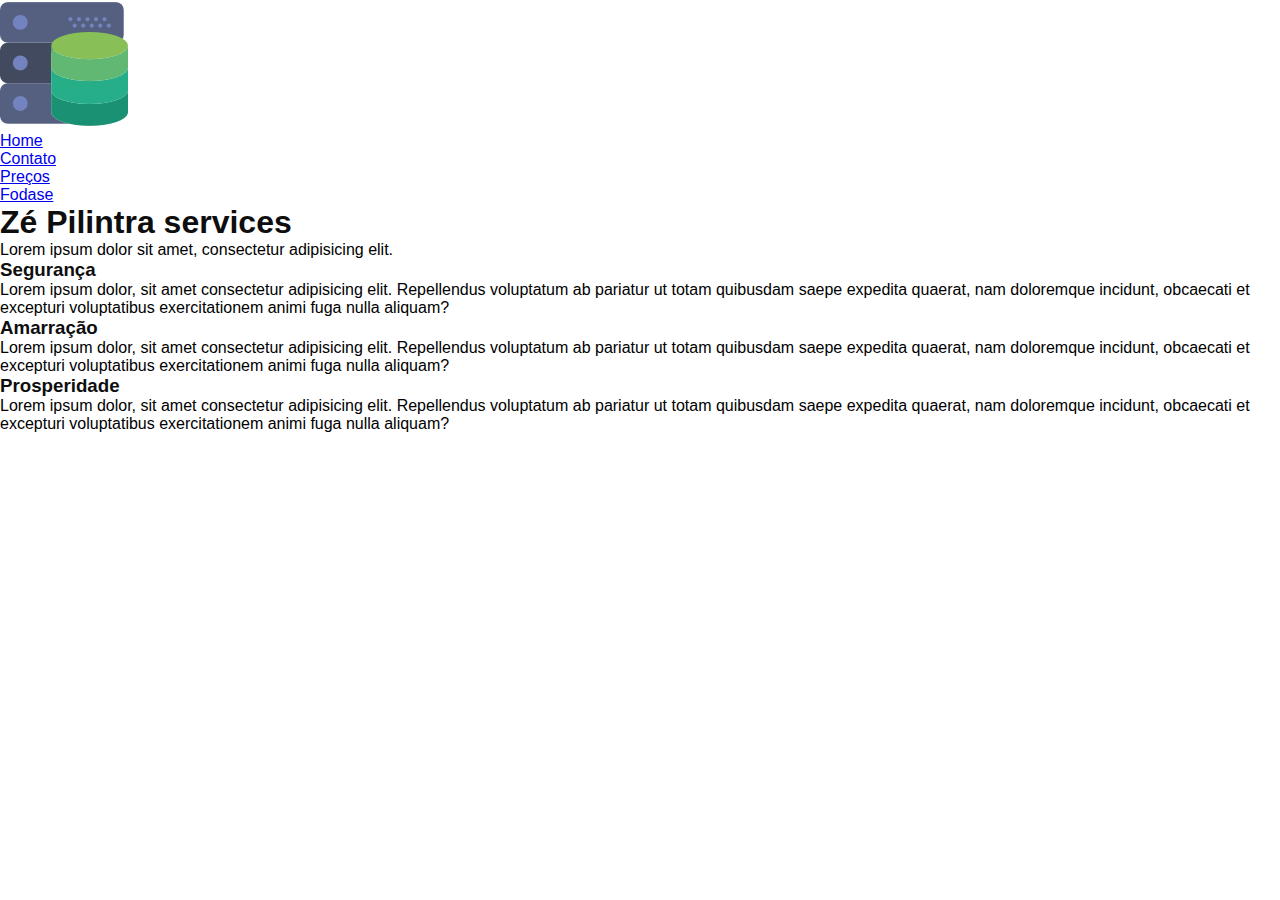
==== index.html @ 45987063 "primeirasalteracoes" ====
<!DOCTYPE html>
<html lang="pt-br">
<head>
    <meta charset="UTF-8">
    <meta name="viewport" content="width=device-width, initial-scale=1.0">
    <title>Responsivex</title>
    <link rel="stylesheet" href="css/styles.css">
    <link rel="stylesheet"
    href="https://cdnjs.cloudflare.com/ajax/libs/font-awesome/6.2.0/css/all.min.css"
    integrity="sha512-xh6O/CkQoPOWDdYTDqeRdPCVd1SpvCA9XXcUnZS2FmJNp1coAFzvtCN9BmamE+4aHK8yyUHUSCcJHgXloTyT2A=="
    crossorigin="anonymous"
    referrerpolicy="no-referrer"/>
</head>
<body>
<div class="container">
        <div class="nav-container">
            <nav>
                <a href="#">
                    <img src="imgs/hdchostlogo.png" alt="icone-fodase">
                </a>
                <ul class="navbar-items">
                    <li><a href="#">Home</a></li>
                    <li><a href="#">Contato</a></li>
                    <li><a href="#">Preços</a></li>
                    <li><a href="#" class="default-btn">Fodase</a></li>
                </ul>
            </nav>
        </div>
<main>
        <div class="banner">
            <h1>Zé Pilintra services</h1>
            <p>Lorem ipsum dolor sit amet, consectetur adipisicing elit.</p>
        </div>
    <section class="services-container">
        <ul>
            <li>
                <i class="fas fa-shield-alt"></i>
                <h3>Segurança</h3>
                <p>Lorem ipsum dolor, sit amet consectetur adipisicing elit. Repellendus voluptatum ab pariatur ut
                    totam quibusdam saepe expedita quaerat, nam doloremque incidunt, obcaecati et excepturi voluptatibus 
                    exercitationem animi fuga nulla aliquam?</p>
            </li>

            <li>
                <i class="fas fa-comments"></i>
                <h3>Amarração</h3>
                <p>Lorem ipsum dolor, sit amet consectetur adipisicing elit. Repellendus voluptatum ab pariatur ut
                     totam quibusdam saepe expedita quaerat, nam doloremque incidunt, obcaecati et excepturi voluptatibus 
                     exercitationem animi fuga nulla aliquam?</p>
            </li>

            <li>
                <h3>Prosperidade</h3>
                <i class="fas fa-rocket"></i>
                <p>Lorem ipsum dolor, sit amet consectetur adipisicing elit. Repellendus voluptatum ab pariatur ut
                    totam quibusdam saepe expedita quaerat, nam doloremque incidunt, obcaecati et excepturi voluptatibus 
                    exercitationem animi fuga nulla aliquam?</p>
            </li>
        </ul>
    </section>
</main>

</div>
</body>
</html>
---- css/styles.css ----
* {
    margin: 0;
    padding: 0;
    box-sizing: border-box;
    font-family: Arial, Helvetica, sans-serif;
}

h1, h2, h3 {
    color: #0e0e0e;
}
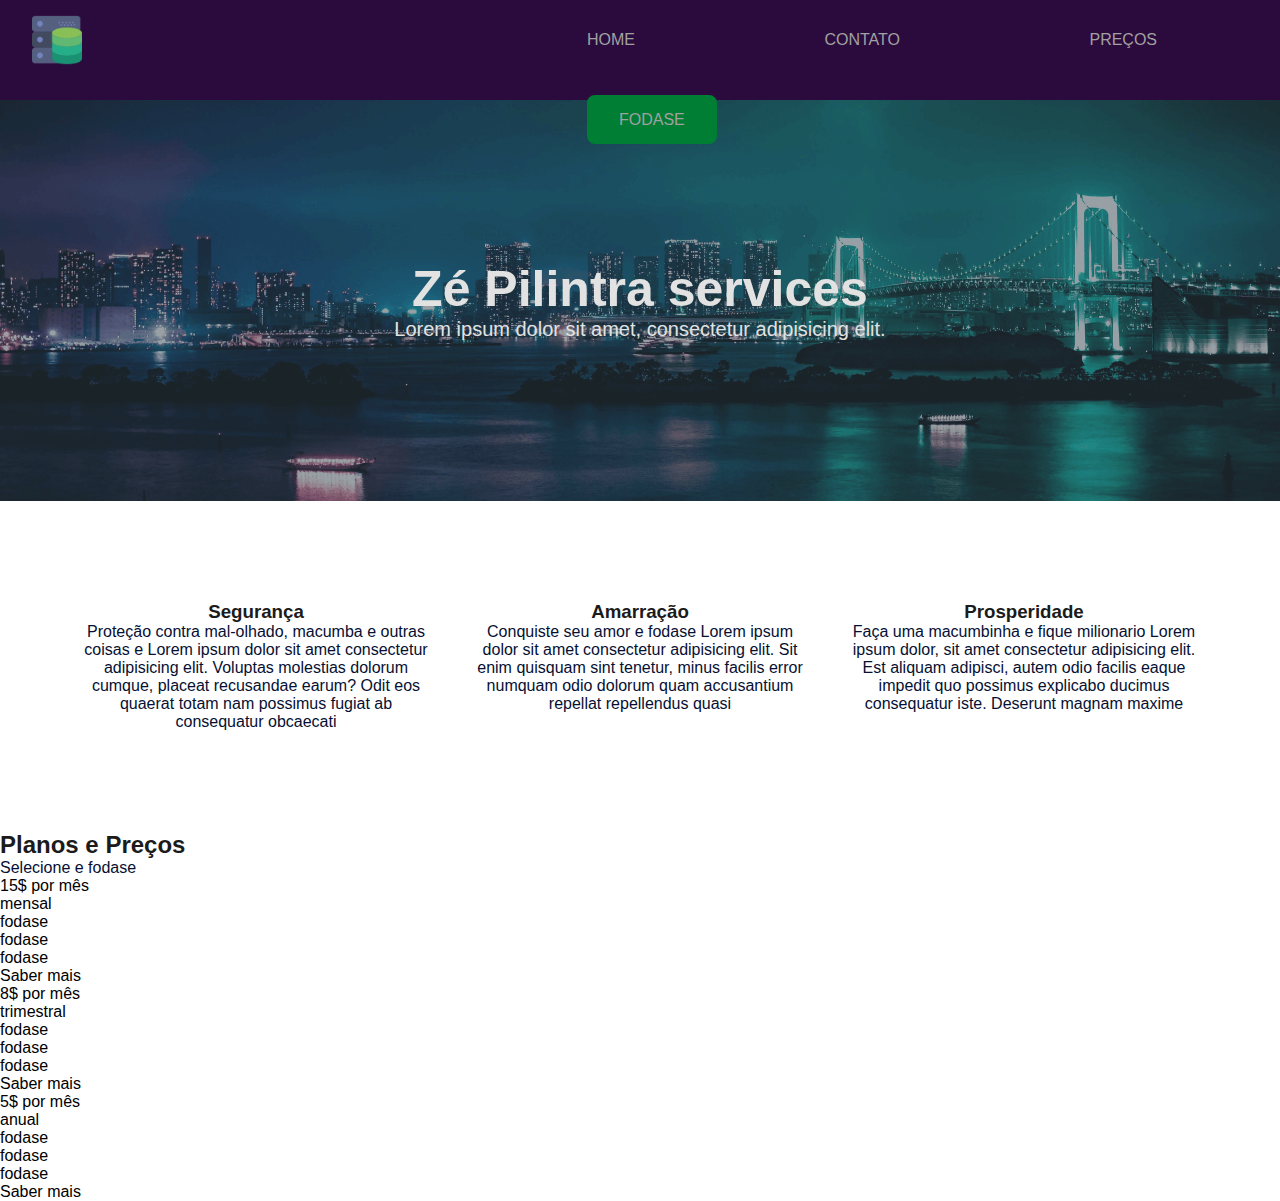
==== commit 892bee33: "develop" ====
--- a/index.html
+++ b/index.html
@@ -16,7 +16,7 @@
         <div class="nav-container">
             <nav>
                 <a href="#">
-                    <img src="imgs/hdchostlogo.png" alt="icone-fodase">
+                    <img src="imgs/hdchostlogo.png" alt="icone-fodase" class="logo">
                 </a>
                 <ul class="navbar-items">
                     <li><a href="#">Home</a></li>
@@ -36,29 +36,72 @@
             <li>
                 <i class="fas fa-shield-alt"></i>
                 <h3>Segurança</h3>
-                <p>Lorem ipsum dolor, sit amet consectetur adipisicing elit. Repellendus voluptatum ab pariatur ut
-                    totam quibusdam saepe expedita quaerat, nam doloremque incidunt, obcaecati et excepturi voluptatibus 
-                    exercitationem animi fuga nulla aliquam?</p>
+                <p>Proteção contra mal-olhado, macumba e outras coisas e Lorem ipsum dolor sit amet 
+                    consectetur adipisicing elit. Voluptas molestias dolorum cumque, 
+                    placeat recusandae earum? Odit eos quaerat totam nam possimus fugiat ab consequatur obcaecati </p>
             </li>
 
             <li>
                 <i class="fas fa-comments"></i>
                 <h3>Amarração</h3>
-                <p>Lorem ipsum dolor, sit amet consectetur adipisicing elit. Repellendus voluptatum ab pariatur ut
-                     totam quibusdam saepe expedita quaerat, nam doloremque incidunt, obcaecati et excepturi voluptatibus 
-                     exercitationem animi fuga nulla aliquam?</p>
+                <p>Conquiste seu amor e fodase Lorem ipsum dolor sit amet consectetur adipisicing elit. Sit enim quisquam sint tenetur, minus facilis 
+                    error numquam odio dolorum quam accusantium repellat repellendus quasi </p>
             </li>
 
             <li>
+                <i class="fas fa-rocket"></i>
                 <h3>Prosperidade</h3>
-                <i class="fas fa-rocket"></i>
-                <p>Lorem ipsum dolor, sit amet consectetur adipisicing elit. Repellendus voluptatum ab pariatur ut
-                    totam quibusdam saepe expedita quaerat, nam doloremque incidunt, obcaecati et excepturi voluptatibus 
-                    exercitationem animi fuga nulla aliquam?</p>
+                <p>Faça uma macumbinha e fique milionario Lorem ipsum dolor, sit amet consectetur adipisicing elit. Est aliquam adipisci,
+                     autem odio facilis eaque impedit quo possimus explicabo ducimus consequatur iste. Deserunt magnam maxime </p>
             </li>
         </ul>
     </section>
+    <!-- Segunda seção, Preços e a pqp -->
+    <section>
+        <h2>Planos e Preços</h2>
+        <p>Selecione e fodase</p>
+        <div class="plan-container">
+            <div class="plan">
+                <ul>
+                    <li class="plan-price">15$ por mês</li>
+                    <li class="plan-name">mensal</li>
+                    <li>fodase</li>
+                    <li>fodase</li>
+                    <li>fodase</li>
+                    <li class="select-plan-btn">Saber mais</li>
+                </ul>
+            </div>
+
+            <div class="plan">
+                <ul>
+                    <li class="plan-price">8$ por mês</li>
+                    <li class="plan-name">trimestral</li>
+                    <li>fodase</li>
+                    <li>fodase</li>
+                    <li>fodase</li>
+                    <li class="select-plan-btn">Saber mais</li>
+                </ul>
+            </div>
+
+            <div class="plan">
+                <ul>
+                    <li class="plan-price">5$ por mês</li>
+                    <li class="plan-name">anual</li>
+                    <li>fodase</li>
+                    <li>fodase</li>
+                    <li>fodase</li>
+                    <li class="select-plan-btn">Saber mais</li>
+                </ul>
+            </div>
+        </div>
+    </section>
+    <section class="domain">
+        
+    </section>
 </main>
+<footer>
+
+</footer>
 
 </div>
 </body>
--- a/css/styles.css
+++ b/css/styles.css
@@ -5,7 +5,130 @@
     font-family: Arial, Helvetica, sans-serif;
 }
 
+/* Cores */
+    :root{
+        --main-color: #1b1b1b;
+        --secondary-color: #061033;
+        --font-sizes: 50px;
+        --bg-color: #2b0b3d;
+        --white-color: #a1a1a1;
+        --bright-white-color: #e2e2e2;
+        --green: #007e34;
+    }
+/* Definições genéricas */
+
 h1, h2, h3 {
-    color: #0e0e0e;
+    color: var(--main-color);
 }
 
+p {
+    color: var(--secondary-color);
+}
+
+.nav-container{
+    width: 100%;
+    height: 100px;
+    background-color: var(--bg-color);
+    padding: 0 2rem ;
+}
+
+nav{
+    position: relative;
+}
+
+.logo{
+    width: 50px;
+    margin-top: 15px;
+}
+
+.navbar-items{
+    position: absolute;
+    left: 450px;
+    height: 80px;
+    line-height: 80px;
+    margin: 0;
+    display: inline-block;
+}
+
+.navbar-items li{
+    display: inline-block;
+    text-transform: uppercase;
+    margin-left: 25px;
+}
+
+.navbar-items a{
+    color: var(--white-color);
+    text-decoration: none;
+    transition: all 0.5s ease-in-out;
+    margin: 0 5rem;
+}
+
+.navbar-items a:hover{
+    color: white;
+    border-bottom: 1px solid white;
+}
+
+.default-btn{
+    background-color: var(--green);
+    padding: 1rem 2rem;
+    border-radius: 0.5rem;
+}
+
+.default-btn:hover{
+    background-color: #00bd4f;
+    box-shadow: 0px 0px 30px #0be465;
+}
+
+.banner{
+    background-image: url("../imgs/mainbanner.png");
+    background-size: cover;
+    background-position: center;
+    padding: 10rem 0 ;
+    width: 100%;
+    text-align: center;
+}
+
+.banner h1,
+.banner p{
+    color: var(--bright-white-color);
+    font-size: 20px;
+}
+
+.banner h1{
+    font-size: var(--font-sizes);
+}
+
+/* seção de serviços e fds*/
+
+.services-container{
+    padding: 5rem 0;
+    text-align: center;
+}
+
+.services-container ul{
+    display: flex;
+    width: 90%;
+    margin: 0 auto;
+}
+
+.services-container li{
+    flex: 1 1 200px;
+    width: 90%;
+    margin: 0 auto;
+    list-style: none;
+    padding: 20px;
+}
+
+.fas{
+    font-size: 70px;
+    margin-bottom: 4rem;
+    text-shadow: 3px 3px 1px var(--bg-color);
+    transition: all 0.3s ease-in-out;
+}
+
+.fas:hover{
+    font-size: 80px;
+    margin-bottom: 4rem;
+    color: rgb(18, 66, 68);
+    text-shadow: 5px 5px 0px var(--bg-color);
+}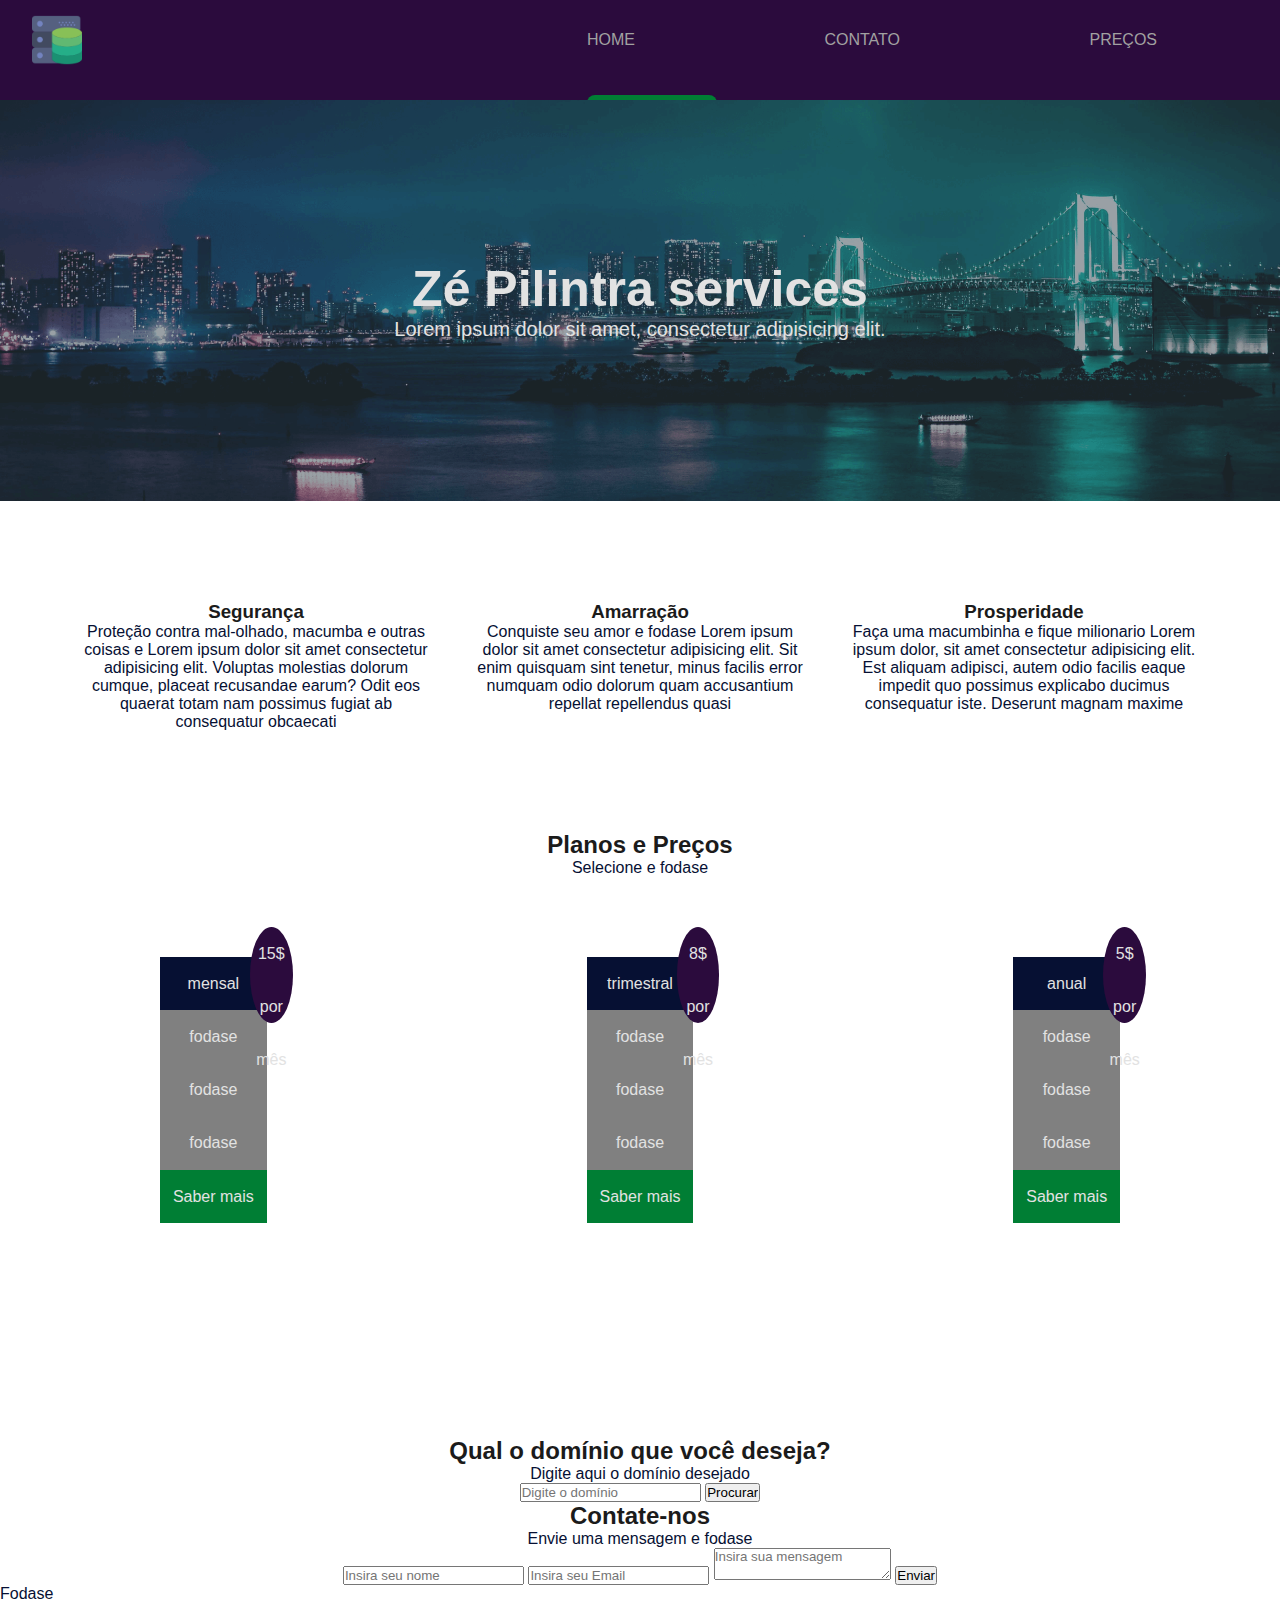
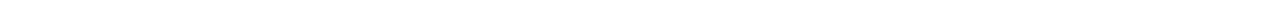
==== commit fdd2766e: "alteracaoUltima" ====
--- a/index.html
+++ b/index.html
@@ -95,12 +95,33 @@
             </div>
         </div>
     </section>
+
+    <!-- Seleção do sla oq -->
+
     <section class="domain">
-        
+        <h2>Qual o domínio que você deseja?</h2>
+        <p>Digite aqui o domínio desejado</p>
+            <form>
+                <input type="text" name="domain" id="domain" placeholder="Digite o domínio"/>
+                <input type="submit" value="Procurar"/>
+            </form>
+    </section>
+
+    <!-- Última seção -->
+
+    <section class="contact-container">
+        <h2>Contate-nos</h2>
+        <p>Envie uma mensagem e fodase</p>
+        <form >
+            <input type="text" name="nome" id="nome" placeholder="Insira seu nome">
+            <input type="email" name="email" id="email" placeholder="Insira seu Email">
+            <textarea name="mensage" id="mensage" placeholder="Insira sua mensagem"></textarea>
+            <button type="submit">Enviar</button>
+        </form>
     </section>
 </main>
 <footer>
-
+    <p>Fodase</p>
 </footer>
 
 </div>
--- a/css/styles.css
+++ b/css/styles.css
@@ -3,6 +3,7 @@
     padding: 0;
     box-sizing: border-box;
     font-family: Arial, Helvetica, sans-serif;
+    list-style: none;
 }
 
 /* Cores */
@@ -80,12 +81,13 @@
 }
 
 .banner{
-    background-image: url("../imgs/mainbanner.png");
-    background-size: cover;
-    background-position: center;
     padding: 10rem 0 ;
     width: 100%;
     text-align: center;
+    position: relative;
+    background-image: url("../imgs/mainbanner.png");
+    background-position: center;
+    background-size: cover;
 }
 
 .banner h1,
@@ -127,8 +129,69 @@
 }
 
 .fas:hover{
-    font-size: 80px;
+    transform: scale(1.3);
     margin-bottom: 4rem;
     color: rgb(18, 66, 68);
     text-shadow: 5px 5px 0px var(--bg-color);
+}
+
+/* Fim da primeira seção */
+
+/* Início da segunda seção */
+section{
+    text-align: center;
+}
+
+.plan-container{
+    display: flex;
+    justify-content: center;
+    margin-bottom: 5rem;
+    height: 15rem;
+    color: var(--bright-white-color);
+}
+.plan{
+margin: 5rem 10rem;
+background-color: grey;
+width: 15%;
+height: 100%;
+position: relative;
+}
+
+.plan ul{
+    line-height: 3.32rem;
+}
+
+.plan-price{
+    background-color: var(--bg-color);
+    border-radius: 100%;
+    width: 40%;
+    height: 6rem;
+    position: absolute;
+    top: -30px;
+    left: 90px;
+    justify-content: center;
+    text-align: center;
+}
+
+.plan-name{
+    background-color: var(--secondary-color);
+}
+
+.select-plan-btn{
+    background-color: var(--green);
+    transition: all 0.5s ease-in-out;
+}
+
+.select-plan-btn:hover{
+    background-color:#013818;
+    color: var(--bright-white-color);
+    transform: scaleX(1.1);
+    font-size: initial;
+    border-radius: 0.5rem;
+}
+
+/* Seleçao sla man */
+
+.domain{
+    margin-top: 20rem;
 }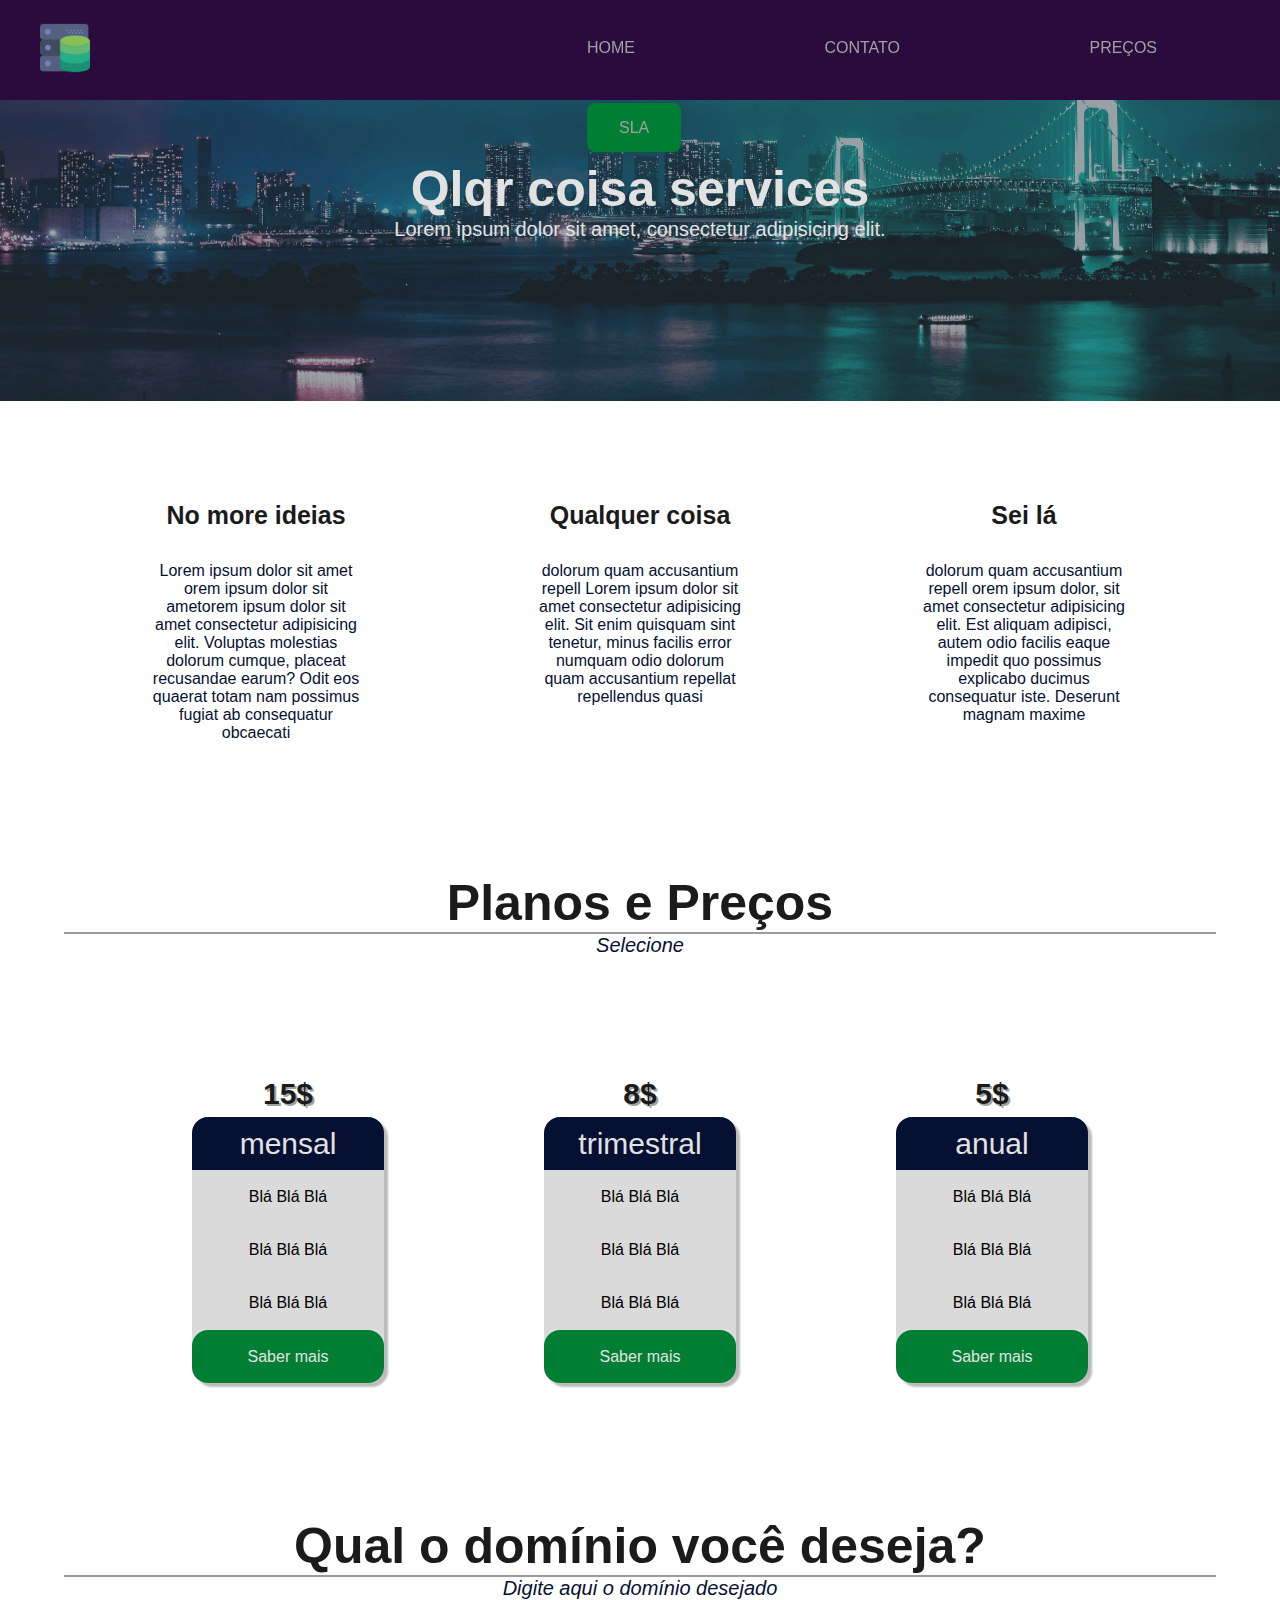
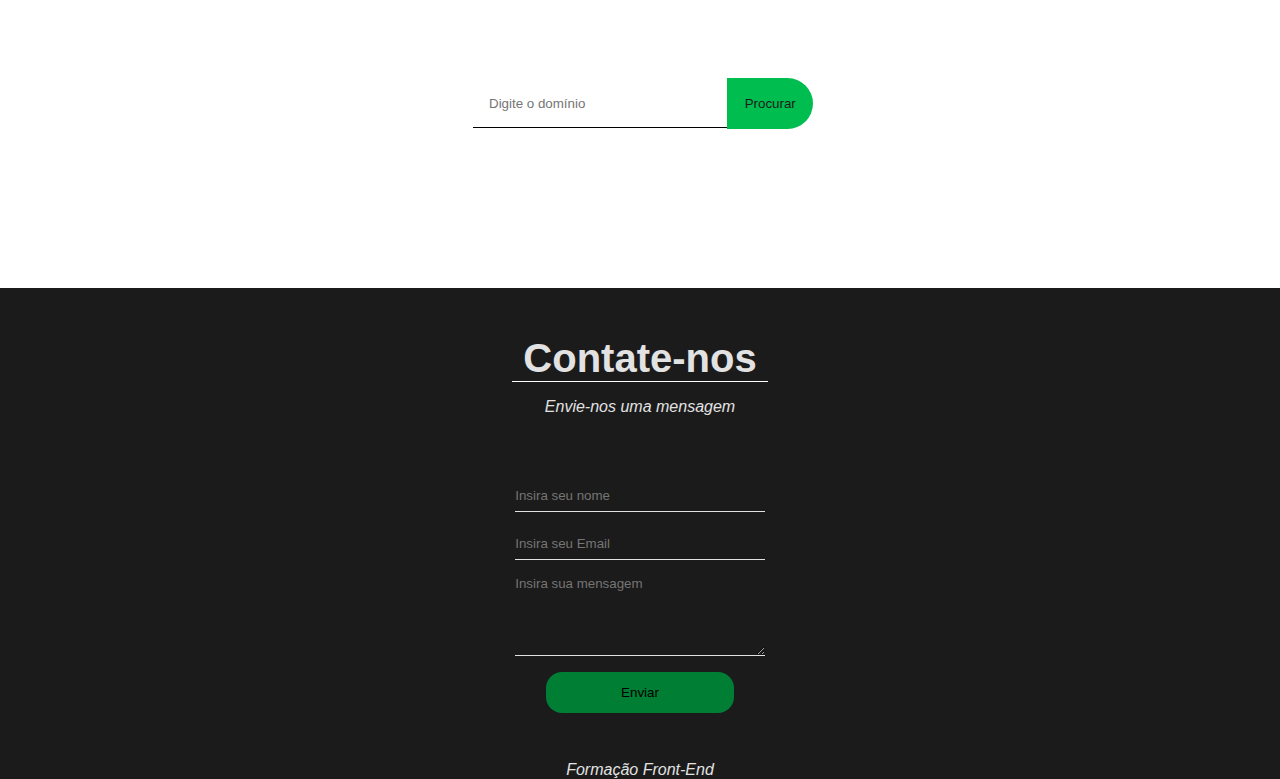
==== commit 7850f30f: "ultimasalteracoes_partdois" ====
--- a/index.html
+++ b/index.html
@@ -5,11 +5,13 @@
     <meta name="viewport" content="width=device-width, initial-scale=1.0">
     <title>Responsivex</title>
     <link rel="stylesheet" href="css/styles.css">
+    <link rel="stylesheet" href="css/responsive.css">
     <link rel="stylesheet"
     href="https://cdnjs.cloudflare.com/ajax/libs/font-awesome/6.2.0/css/all.min.css"
     integrity="sha512-xh6O/CkQoPOWDdYTDqeRdPCVd1SpvCA9XXcUnZS2FmJNp1coAFzvtCN9BmamE+4aHK8yyUHUSCcJHgXloTyT2A=="
     crossorigin="anonymous"
     referrerpolicy="no-referrer"/>
+    <link rel="icon" href="imgs/hdchostlogo.png" type="image/png">
 </head>
 <body>
 <div class="container">
@@ -19,39 +21,39 @@
                     <img src="imgs/hdchostlogo.png" alt="icone-fodase" class="logo">
                 </a>
                 <ul class="navbar-items">
-                    <li><a href="#">Home</a></li>
-                    <li><a href="#">Contato</a></li>
-                    <li><a href="#">Preços</a></li>
-                    <li><a href="#" class="default-btn">Fodase</a></li>
+                    <li><a href="#home">Home</a></li>
+                    <li><a href="#contatofodase">Contato</a></li>
+                    <li><a href="#plan">Preços</a></li>
+                    <li><a href="pages/secondpage.html" class="default-btn">Sla</a></li>
                 </ul>
             </nav>
         </div>
 <main>
         <div class="banner">
-            <h1>Zé Pilintra services</h1>
+            <h1>Qlqr coisa services</h1>
             <p>Lorem ipsum dolor sit amet, consectetur adipisicing elit.</p>
         </div>
-    <section class="services-container">
+    <section class="services-container" id="home">
         <ul>
             <li>
                 <i class="fas fa-shield-alt"></i>
-                <h3>Segurança</h3>
-                <p>Proteção contra mal-olhado, macumba e outras coisas e Lorem ipsum dolor sit amet 
+                <h3>No more ideias</h3>
+                <p>Lorem ipsum dolor sit amet orem ipsum dolor sit ametorem ipsum dolor sit amet
                     consectetur adipisicing elit. Voluptas molestias dolorum cumque, 
                     placeat recusandae earum? Odit eos quaerat totam nam possimus fugiat ab consequatur obcaecati </p>
             </li>
 
             <li>
                 <i class="fas fa-comments"></i>
-                <h3>Amarração</h3>
-                <p>Conquiste seu amor e fodase Lorem ipsum dolor sit amet consectetur adipisicing elit. Sit enim quisquam sint tenetur, minus facilis 
+                <h3>Qualquer coisa</h3>
+                <p> dolorum quam accusantium repell Lorem ipsum dolor sit amet consectetur adipisicing elit. Sit enim quisquam sint tenetur, minus facilis 
                     error numquam odio dolorum quam accusantium repellat repellendus quasi </p>
             </li>
 
             <li>
                 <i class="fas fa-rocket"></i>
-                <h3>Prosperidade</h3>
-                <p>Faça uma macumbinha e fique milionario Lorem ipsum dolor, sit amet consectetur adipisicing elit. Est aliquam adipisci,
+                <h3>Sei lá</h3>
+                <p> dolorum quam accusantium repell orem ipsum dolor, sit amet consectetur adipisicing elit. Est aliquam adipisci,
                      autem odio facilis eaque impedit quo possimus explicabo ducimus consequatur iste. Deserunt magnam maxime </p>
             </li>
         </ul>
@@ -59,38 +61,38 @@
     <!-- Segunda seção, Preços e a pqp -->
     <section>
         <h2>Planos e Preços</h2>
-        <p>Selecione e fodase</p>
+        <p>Selecione</p>
         <div class="plan-container">
-            <div class="plan">
+            <div class="plan" id="plan">
                 <ul>
-                    <li class="plan-price">15$ por mês</li>
+                    <li class="plan-price">15$</li>
                     <li class="plan-name">mensal</li>
-                    <li>fodase</li>
-                    <li>fodase</li>
-                    <li>fodase</li>
-                    <li class="select-plan-btn">Saber mais</li>
+                    <li>Blá Blá Blá</li>
+                    <li>Blá Blá Blá</li>
+                    <li>Blá Blá Blá</li>
+                    <li class="select-plan-btn"><span>Saber mais</span></li>
                 </ul>
             </div>
 
             <div class="plan">
                 <ul>
-                    <li class="plan-price">8$ por mês</li>
+                    <li class="plan-price">8$</li>
                     <li class="plan-name">trimestral</li>
-                    <li>fodase</li>
-                    <li>fodase</li>
-                    <li>fodase</li>
-                    <li class="select-plan-btn">Saber mais</li>
+                    <li>Blá Blá Blá</li>
+                    <li>Blá Blá Blá</li>
+                    <li>Blá Blá Blá</li>
+                    <li class="select-plan-btn"><span>Saber mais</span></li>
                 </ul>
             </div>
 
             <div class="plan">
                 <ul>
-                    <li class="plan-price">5$ por mês</li>
+                    <li class="plan-price">5$</li>
                     <li class="plan-name">anual</li>
-                    <li>fodase</li>
-                    <li>fodase</li>
-                    <li>fodase</li>
-                    <li class="select-plan-btn">Saber mais</li>
+                    <li>Blá Blá Blá</li>
+                    <li>Blá Blá Blá</li>
+                    <li>Blá Blá Blá</li>
+                    <li class="select-plan-btn"><span>Saber mais</span></li>
                 </ul>
             </div>
         </div>
@@ -99,31 +101,30 @@
     <!-- Seleção do sla oq -->
 
     <section class="domain">
-        <h2>Qual o domínio que você deseja?</h2>
+        <h2>Qual o domínio você deseja?</h2>
         <p>Digite aqui o domínio desejado</p>
             <form>
                 <input type="text" name="domain" id="domain" placeholder="Digite o domínio"/>
-                <input type="submit" value="Procurar"/>
+                <input type="submit" value="Procurar"/ class="procurar">
             </form>
     </section>
 
     <!-- Última seção -->
 
     <section class="contact-container">
-        <h2>Contate-nos</h2>
-        <p>Envie uma mensagem e fodase</p>
+        <h2 id="contatofodase">Contate-nos</h2>
+        <p>Envie-nos uma mensagem</p>
         <form >
             <input type="text" name="nome" id="nome" placeholder="Insira seu nome">
             <input type="email" name="email" id="email" placeholder="Insira seu Email">
             <textarea name="mensage" id="mensage" placeholder="Insira sua mensagem"></textarea>
             <button type="submit">Enviar</button>
         </form>
+        <footer>
+            <p>Formação Front-End</p>
+        </footer>
     </section>
 </main>
-<footer>
-    <p>Fodase</p>
-</footer>
-
 </div>
 </body>
 </html>--- a/css/styles.css
+++ b/css/styles.css
@@ -22,6 +22,11 @@
     color: var(--main-color);
 }
 
+h3{
+    font-size: 25px;
+    font-style: bold;
+}
+
 p {
     color: var(--secondary-color);
 }
@@ -31,10 +36,13 @@
     height: 100px;
     background-color: var(--bg-color);
     padding: 0 2rem ;
+    position: fixed;
+    z-index: 5;
 }
 
 nav{
     position: relative;
+    padding: 0.5rem;
 }
 
 .logo{
@@ -47,7 +55,6 @@
     left: 450px;
     height: 80px;
     line-height: 80px;
-    margin: 0;
     display: inline-block;
 }
 
@@ -73,6 +80,7 @@
     background-color: var(--green);
     padding: 1rem 2rem;
     border-radius: 0.5rem;
+    transition: all 0.01s ease-in-out;
 }
 
 .default-btn:hover{
@@ -105,6 +113,17 @@
 .services-container{
     padding: 5rem 0;
     text-align: center;
+}
+
+.services-container p{
+    width: 60%;
+    text-align: center;
+    margin: 2rem auto;
+    transition: all 60s ease-in-out;
+}
+/* O tempo não funcionou, perguntar pro thalisin pq */
+.services-container p:hover{
+    text-decoration: underline;
 }
 
 .services-container ul{
@@ -142,6 +161,19 @@
     text-align: center;
 }
 
+section h2{
+    font-size: 50px;
+    font-weight:700;
+    width: 90%;
+    margin: 0 auto;
+    border-bottom: 2px solid rgba(0, 0, 0, 0.39);
+}
+
+section> p{
+    font-size: 20px;
+    font-style: oblique;
+}
+
 .plan-container{
     display: flex;
     justify-content: center;
@@ -150,11 +182,14 @@
     color: var(--bright-white-color);
 }
 .plan{
-margin: 5rem 10rem;
-background-color: grey;
+margin: 10rem 5rem;
+background-color: #dadada;
 width: 15%;
-height: 100%;
+height: 111%;
 position: relative;
+border-radius: 1rem 1rem 1rem 1rem;
+box-shadow: 4px 4px 2px rgba(85, 85, 85, 0.397);
+color: black;
 }
 
 .plan ul{
@@ -162,36 +197,148 @@
 }
 
 .plan-price{
-    background-color: var(--bg-color);
-    border-radius: 100%;
-    width: 40%;
-    height: 6rem;
+    width: 100%;
+    height: 3rem;
     position: absolute;
-    top: -30px;
-    left: 90px;
+    top: -50px;
     justify-content: center;
     text-align: center;
+    font-size: 30px;
+    font-weight: 600;
+    color: var(--main-color);
+    text-shadow: 2px 2px 0 var(--white-color);
 }
 
 .plan-name{
     background-color: var(--secondary-color);
+    border-radius: 1rem 1rem 0 0;
+    font-size: 30px;
+    color: var(--bright-white-color);
 }
 
 .select-plan-btn{
     background-color: var(--green);
-    transition: all 0.5s ease-in-out;
+    transition: all 0.2s ease-in-out;
+    cursor: pointer;
+    border-radius:  1rem;
+    color: var(--bright-white-color);
 }
 
 .select-plan-btn:hover{
     background-color:#013818;
     color: var(--bright-white-color);
     transform: scaleX(1.1);
-    font-size: initial;
     border-radius: 0.5rem;
-}
+    font-size-adjust: none;
+}
+/* Esta porra nao funciona, n sei pq. perguntar pro thalisin
+.select-plan-btn span:hover{
+    color: red;
+    transition:none;
+} */
 
 /* Seleçao sla man */
 
+/* container */
 .domain{
-    margin-top: 20rem;
+    margin: 20rem auto 5rem auto;
+}
+
+/* butaum */
+#domain{
+    margin: 5rem 0 5rem auto;
+    width: 20%;
+    padding: 1rem;
+    border-style: none;
+    border-bottom: 1px solid black;
+}
+
+.procurar{
+    z-index: 2;
+    margin: -0.4rem;
+    padding: 1.1rem;
+    border-radius: 0rem 2rem 2rem 0;
+    background-color: #00bd4f;
+    border-style: none;
+    color:var(--main-color);
+    transition: all 0.2s ease-in-out;
+    cursor: pointer;
+}
+
+.procurar:hover{
+    background-color: #037e36;
+    box-shadow: 5px 1px 10px rgba(65, 185, 85, 0.678);
+    color: var(--bright-white-color);
+}
+
+/* contate-nos seção */
+
+.contact-container{
+    background-color:var(--main-color);
+    padding: 2rem 0 0rem 0;
+    margin-bottom: -2rem
+}
+
+.contact-container h2{
+    margin: 1rem auto 1rem auto;
+    color: var(--bright-white-color);
+    border-bottom: 1px solid white;
+    width: 20%;
+    font-size: 40px;
+}
+
+.contact-container p{
+    color: var(--bright-white-color);
+    margin-bottom: 2rem;
+    font-size: unset;
+}
+
+.contact-container form{
+    padding: 1rem;
+    text-align: center;
+    justify-content: center;
+}
+
+.contact-container form>input{
+    height: 2rem;
+    margin: 1rem auto;
+    width: 20%;
+    display: block;
+    background-color: transparent;
+    color: var(--bright-white-color);
+    border-style: none;
+    border-bottom: 1px solid var(--bright-white-color);
+}
+.contact-container form>textarea{
+    height: 5rem;
+    margin: 1rem auto;
+    width: 20%;
+    display: block;
+    background-color: transparent;
+    color: var(--bright-white-color);
+    border-style: none;
+    border-bottom: 1px solid var(--bright-white-color);
+}
+
+.contact-container form>button{
+    width: 15%;
+    padding: 0.8rem;
+    text-align: center;
+    border-radius: 1rem;
+    border-style: none;
+    transition: all 0.2s ease-in-out;
+    background-color: var(--green);
+    cursor: pointer;
+}
+
+.contact-container form>button:hover{
+    background-color: #01923e;
+    box-shadow: 0px 0px 15px rgba(0, 255, 42, 0.315);
+    color: var(--bright-white-color);
+}
+
+footer{
+    color: var(--bright-white-color);
+    font-style: oblique;
+    margin-top: 2rem;
 }--- a/css/responsive.css
+++ b/css/responsive.css
@@ -0,0 +1,68 @@
+@media screen and (max-width:600px){
+.navbar-items{
+    position: absolute;
+    left: 50px;
+}
+
+.navbar-items a{
+    margin: 0 0.4rem;
+}
+
+.plan{
+    margin: 8rem 1rem;
+    width: 50%;
+    height: 111%;
+    }
+
+.contact-container h2{
+    width: 30%;
+    font-size: 30px;
+}
+
+.contact-container form>input, #mensage{
+    margin: 0.4rem auto;
+    width: 40%;
+}
+
+.domain p{
+    margin-top: 1rem;
+}
+
+.domain #domain{
+    width: 50%;    
+}
+
+.services-container ul{
+    flex-direction: column;
+}
+
+.services-container p{
+    width: 95%;
+}
+}
+
+/* Fim tela pequena (600px) */
+/* Tela média (992px) */
+
+@media screen and (max-width:992px){
+    .navbar-items{
+        position: absolute;
+        left: 150px;
+    }
+
+    .navbar-items a{
+        margin: auto 2rem;
+    }
+
+    .plan{
+        margin: 8rem 0.5rem;
+        width: 50%;
+        height: 111%;
+        }
+
+
+        .domain #domain{
+            width: 80%;    
+        }
+
+}
